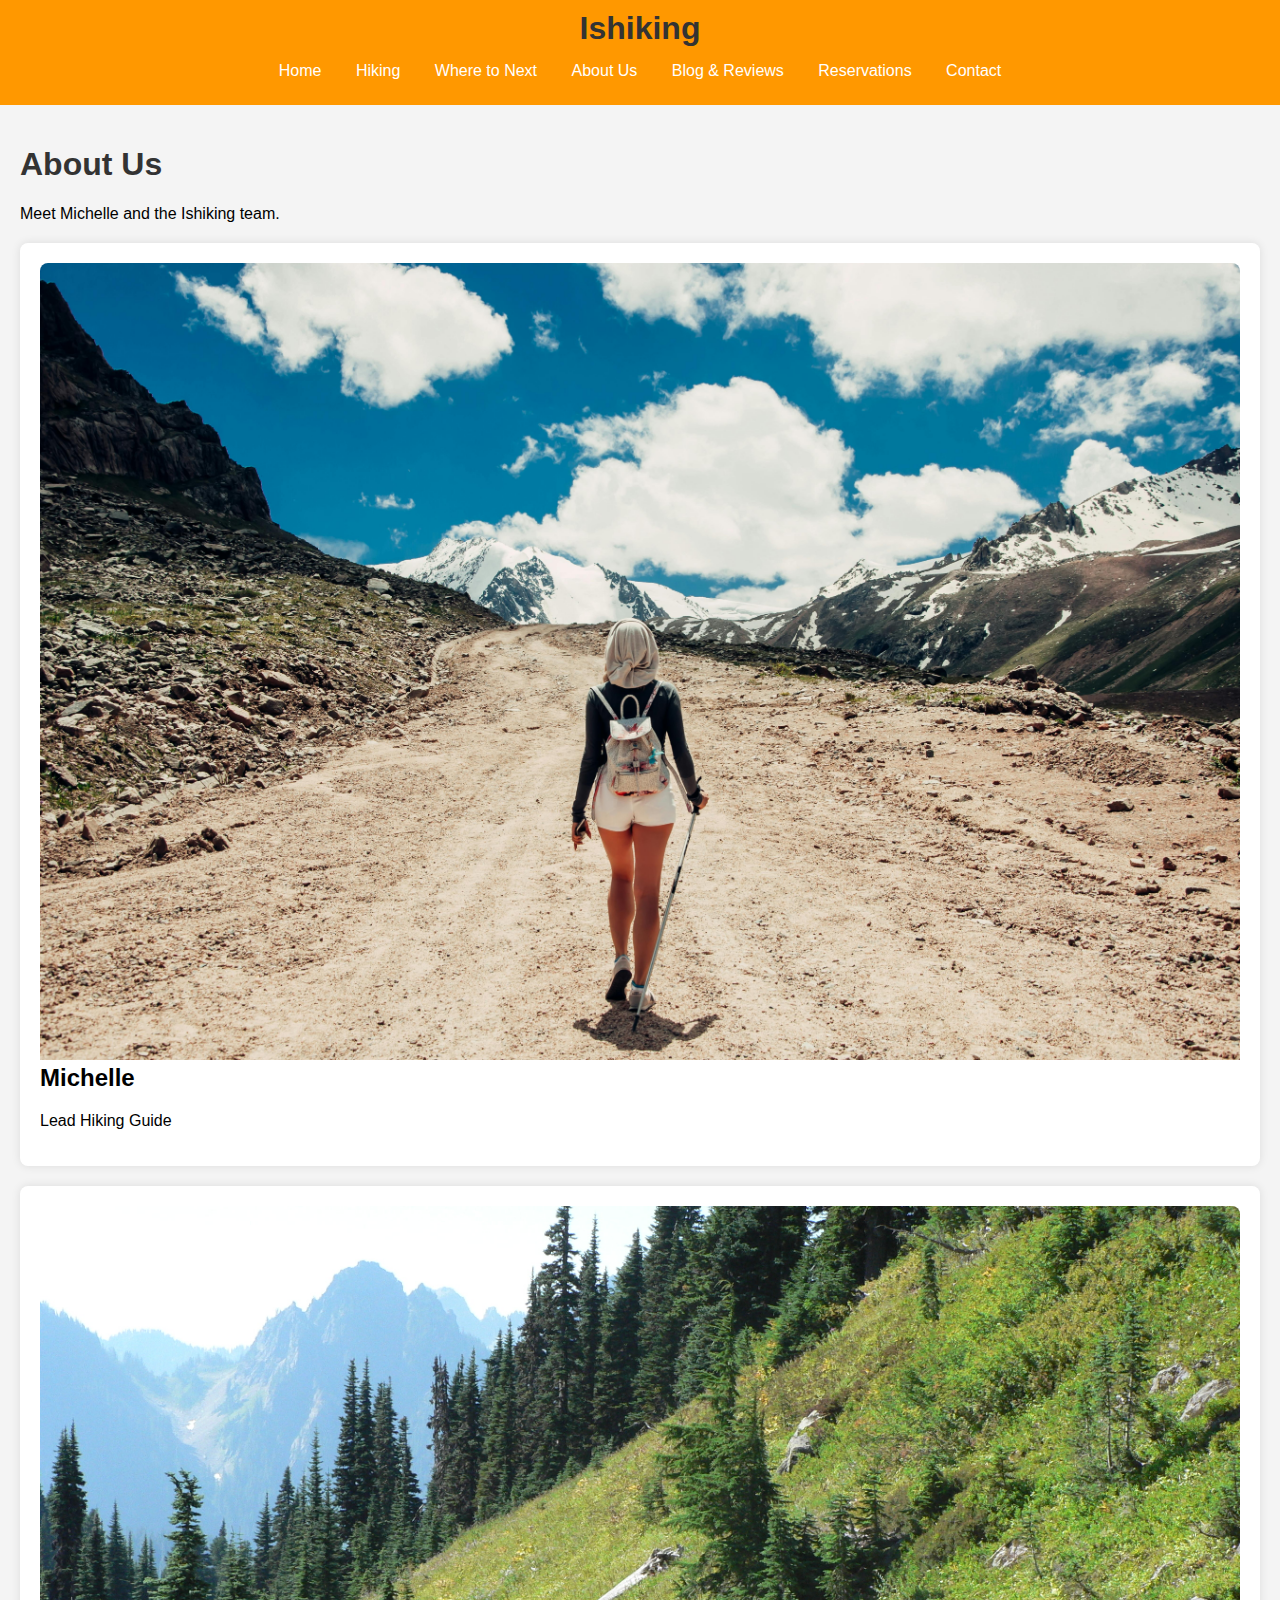
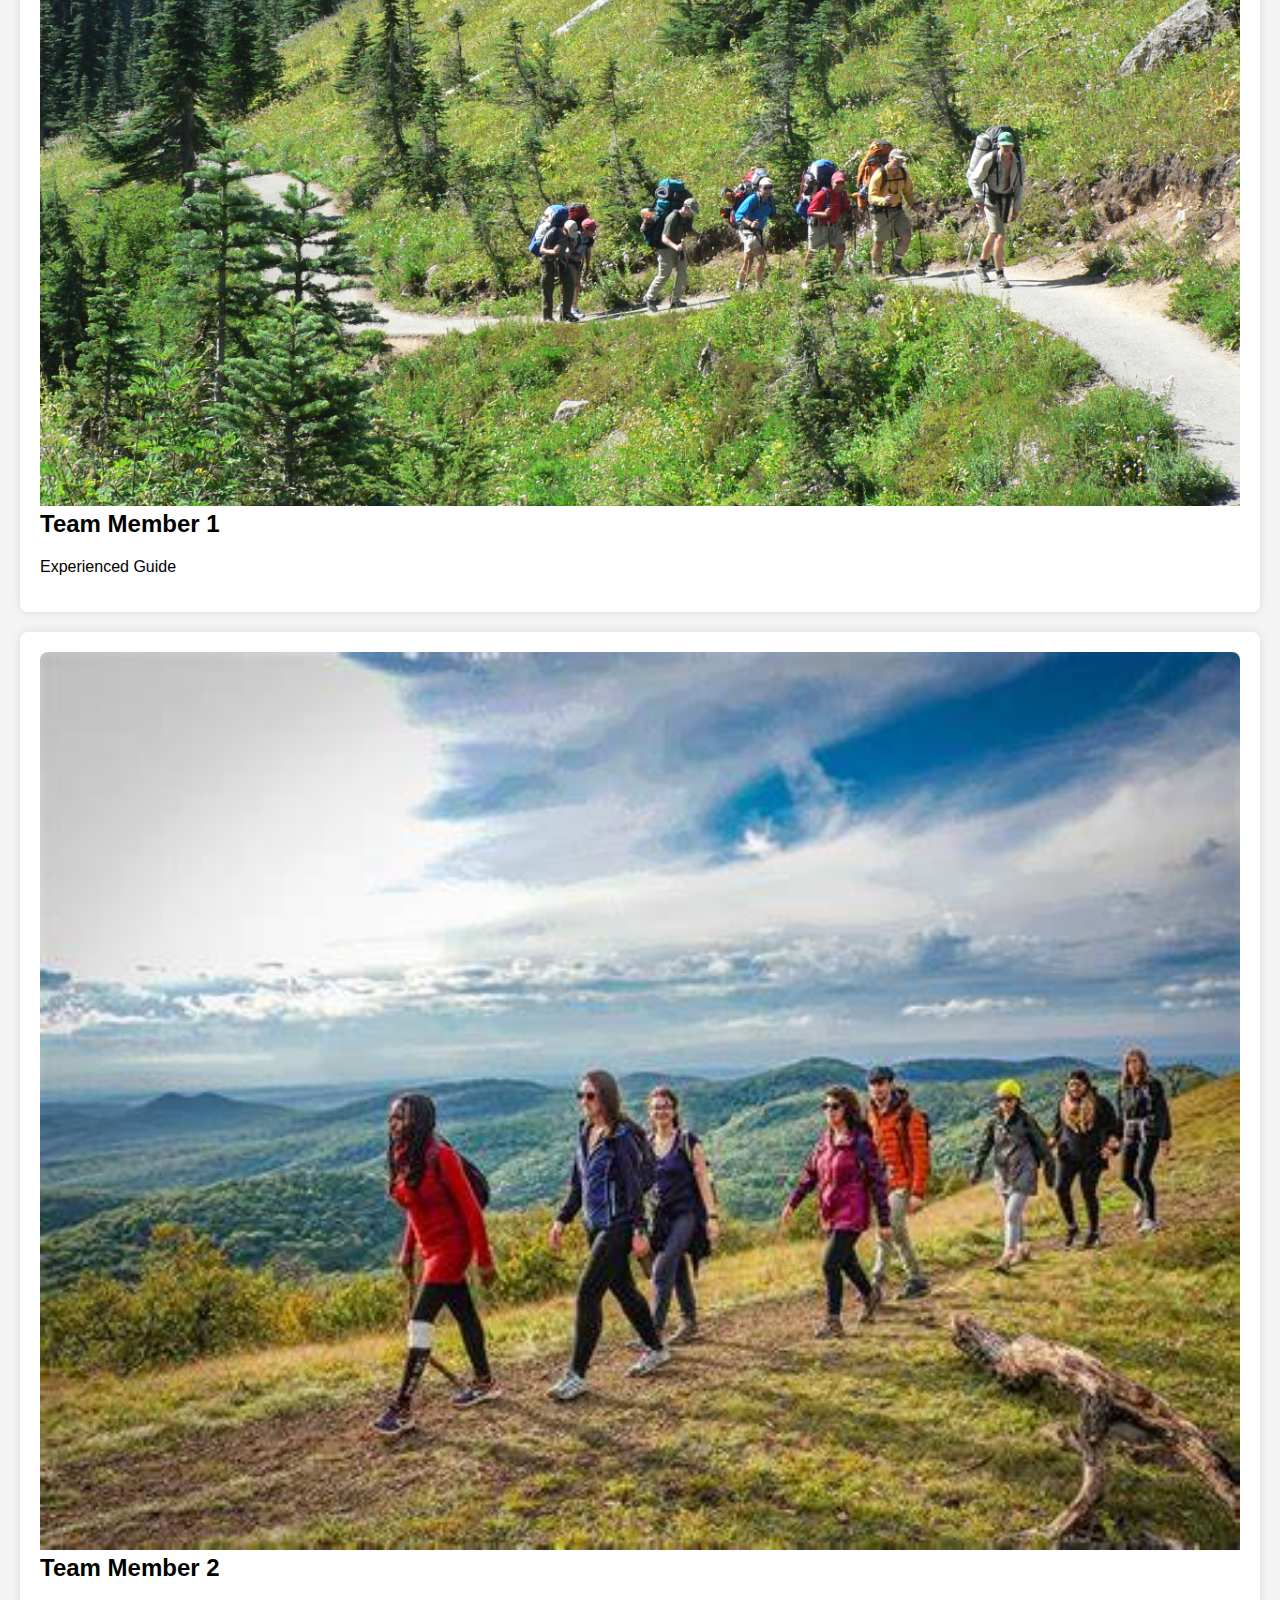
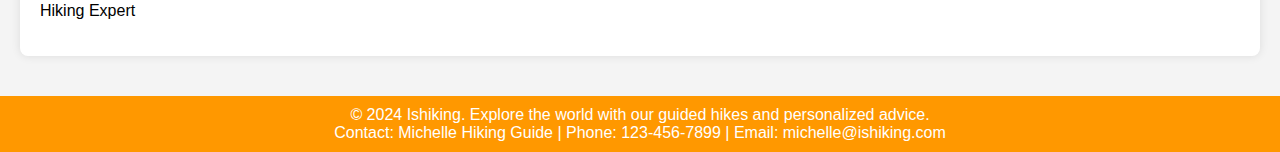
==== about.html @ 2ee1cbbd "final project" ====
<!DOCTYPE html>
<html lang="en">
<head>
    <meta charset="UTF-8">
    <meta name="viewport" content="width=device-width, initial-scale=1.0">
    <link rel="stylesheet" href="styles.css">
    <title>About Us - Ishiking</title>
</head>
<body>
    <header>
        <h1>Ishiking</h1>
        <nav>
            <a href="index.html">Home</a>
            <a href="hiking.html">Hiking</a>
            <a href="next.html">Where to Next</a>
            <a href="about.html">About Us</a>
            <a href="blog-reviews.html">Blog & Reviews</a>
            <a href="reservations.html">Reservations</a>
            <a href="contact.html">Contact</a>
        </nav>
    </header>
    <div class="container">
        <h1>About Us</h1>
        <p>Meet Michelle and the Ishiking team.</p>
        <div class="card">
            <img src="images/michelle.jpg" alt="Michelle">
            <h2>Michelle</h2>
            <p>Lead Hiking Guide</p>
        </div>
        <div class="card">
            <img src="images/team1.jpg" alt="Team Member 1">
            <h2>Team Member 1</h2>
            <p>Experienced Guide</p>
        </div>
        <div class="card">
            <img src="images/team2.jpg" alt="Team Member 2">
            <h2>Team Member 2</h2>
            <p>Hiking Expert</p>
        </div>
    </div>
    <footer>
        © 2024 Ishiking. Explore the world with our guided hikes and personalized advice.
        <br>
        Contact: Michelle Hiking Guide | Phone: 123-456-7899 | Email: michelle@ishiking.com
    </footer>
    <script src="scripts.js"></script>
</body>
</html>
---- styles.css ----
body {
    font-family: Arial, sans-serif;
    margin: 0;
    padding: 0;
    background-color: #f4f4f4;
}

header {
    background-color: #ff9800;
    color: white;
    padding: 10px 0;
    text-align: center;
}

header h1 {
    margin: 0;
}

nav a {
    color: white;
    text-decoration: none;
    padding: 15px;
    display: inline-block;
}

.container {
    padding: 20px;
}

h1 {
    color: #333;
}

.card {
    background: white;
    border-radius: 8px;
    padding: 20px;
    margin: 20px 0;
    box-shadow: 0 0 10px rgba(0, 0, 0, 0.1);
}

.card img {
    width: 100%;
    height: auto;
    border-radius: 8px 8px 0 0;
}

.card h2 {
    margin-top: 0;
}

.btn {
    background-color: #ff9800;
    color: white;
    padding: 10px 20px;
    text-decoration: none;
    border-radius: 5px;
}

form {
    display: flex;
    flex-direction: column;
    width: 300px;
    margin: 20px 0;
}

form input, form button, form textarea, form select {
    padding: 10px;
    margin: 5px 0;
    border-radius: 5px;
    border: 1px solid #ccc;
}

form button {
    background-color: #ff9800;
    color: white;
    border: none;
}

footer {
    background-color: #ff9800;
    color: white;
    text-align: center;
    padding: 10px 0;
    position: relative;
    width: 100%;
}

.destinations .card, .team .card, .highlights .card {
    display: inline-block;
    width: 30%;
    margin: 1%;
    vertical-align: top;
}

@media (max-width: 768px) {
    .destinations .card, .team .card, .highlights .card {
        width: 100%;
    }
}

button, input[type="submit"] {
    cursor: pointer;
}
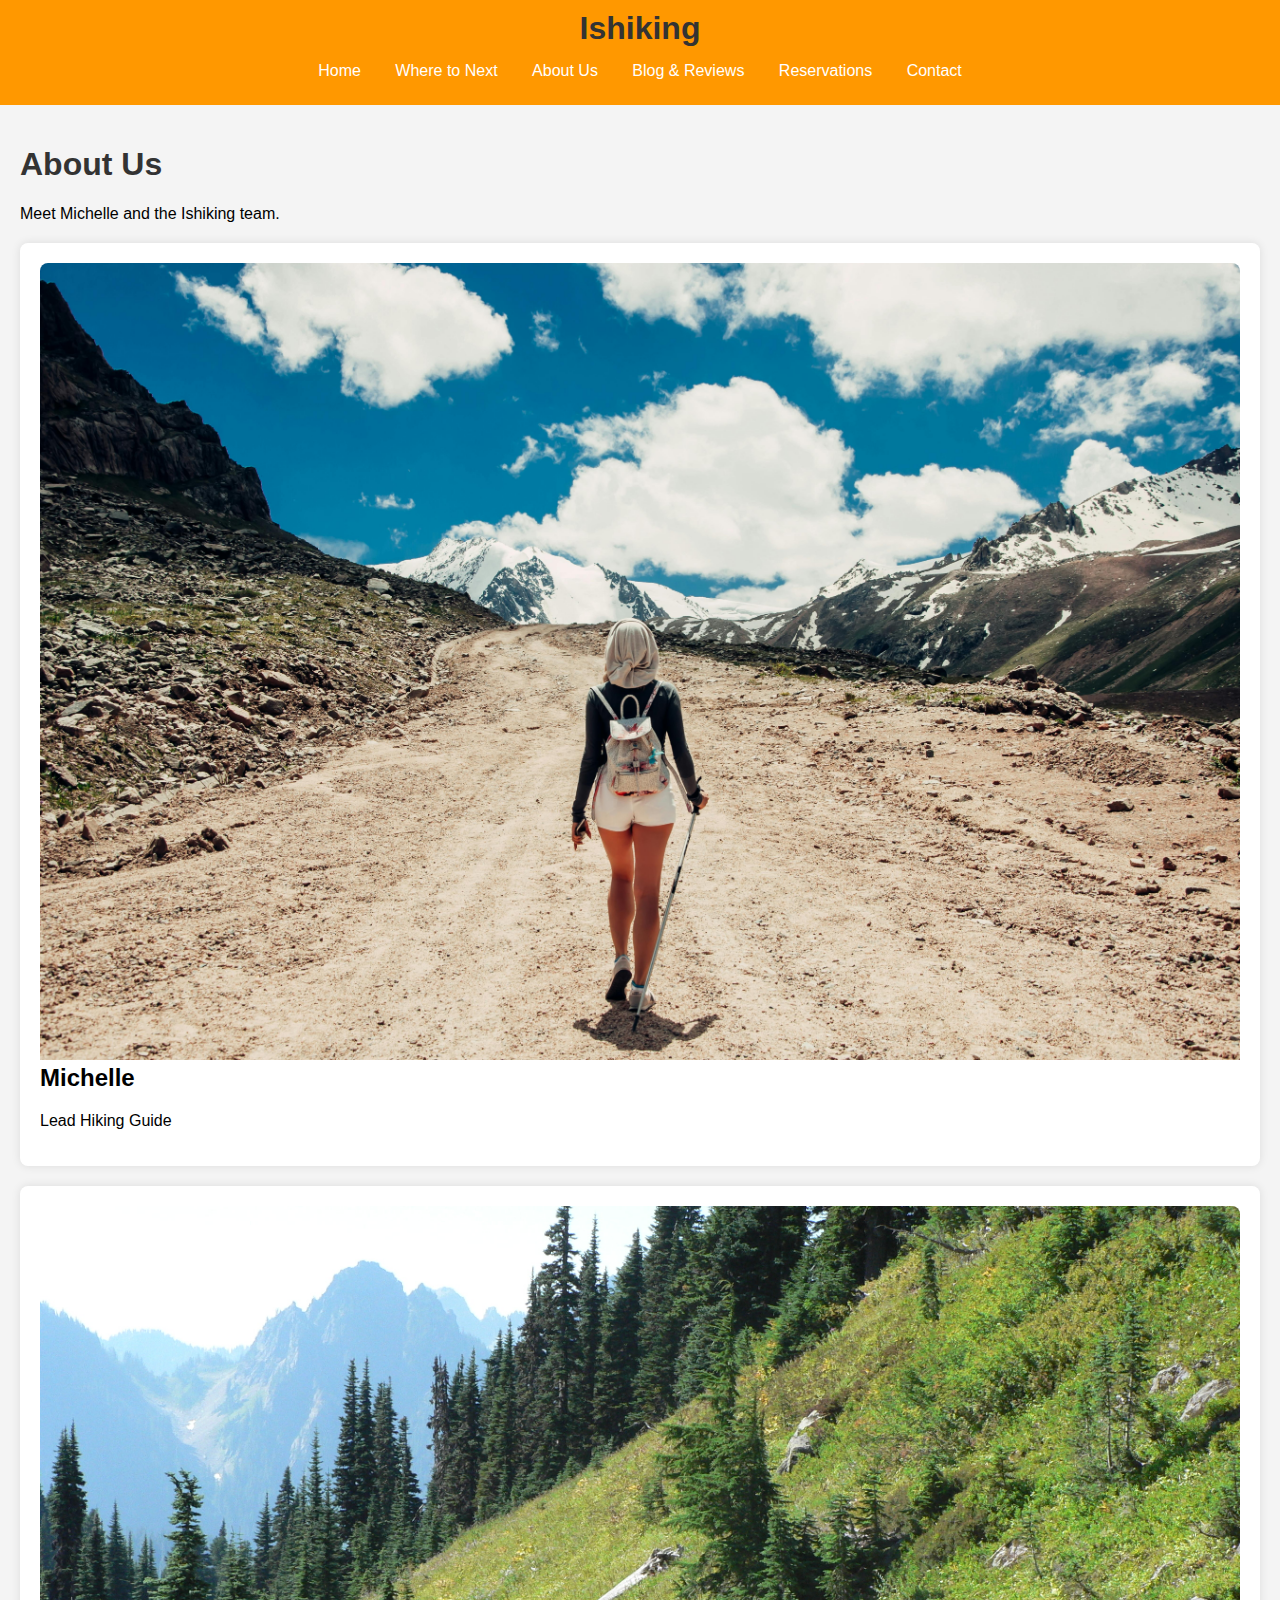
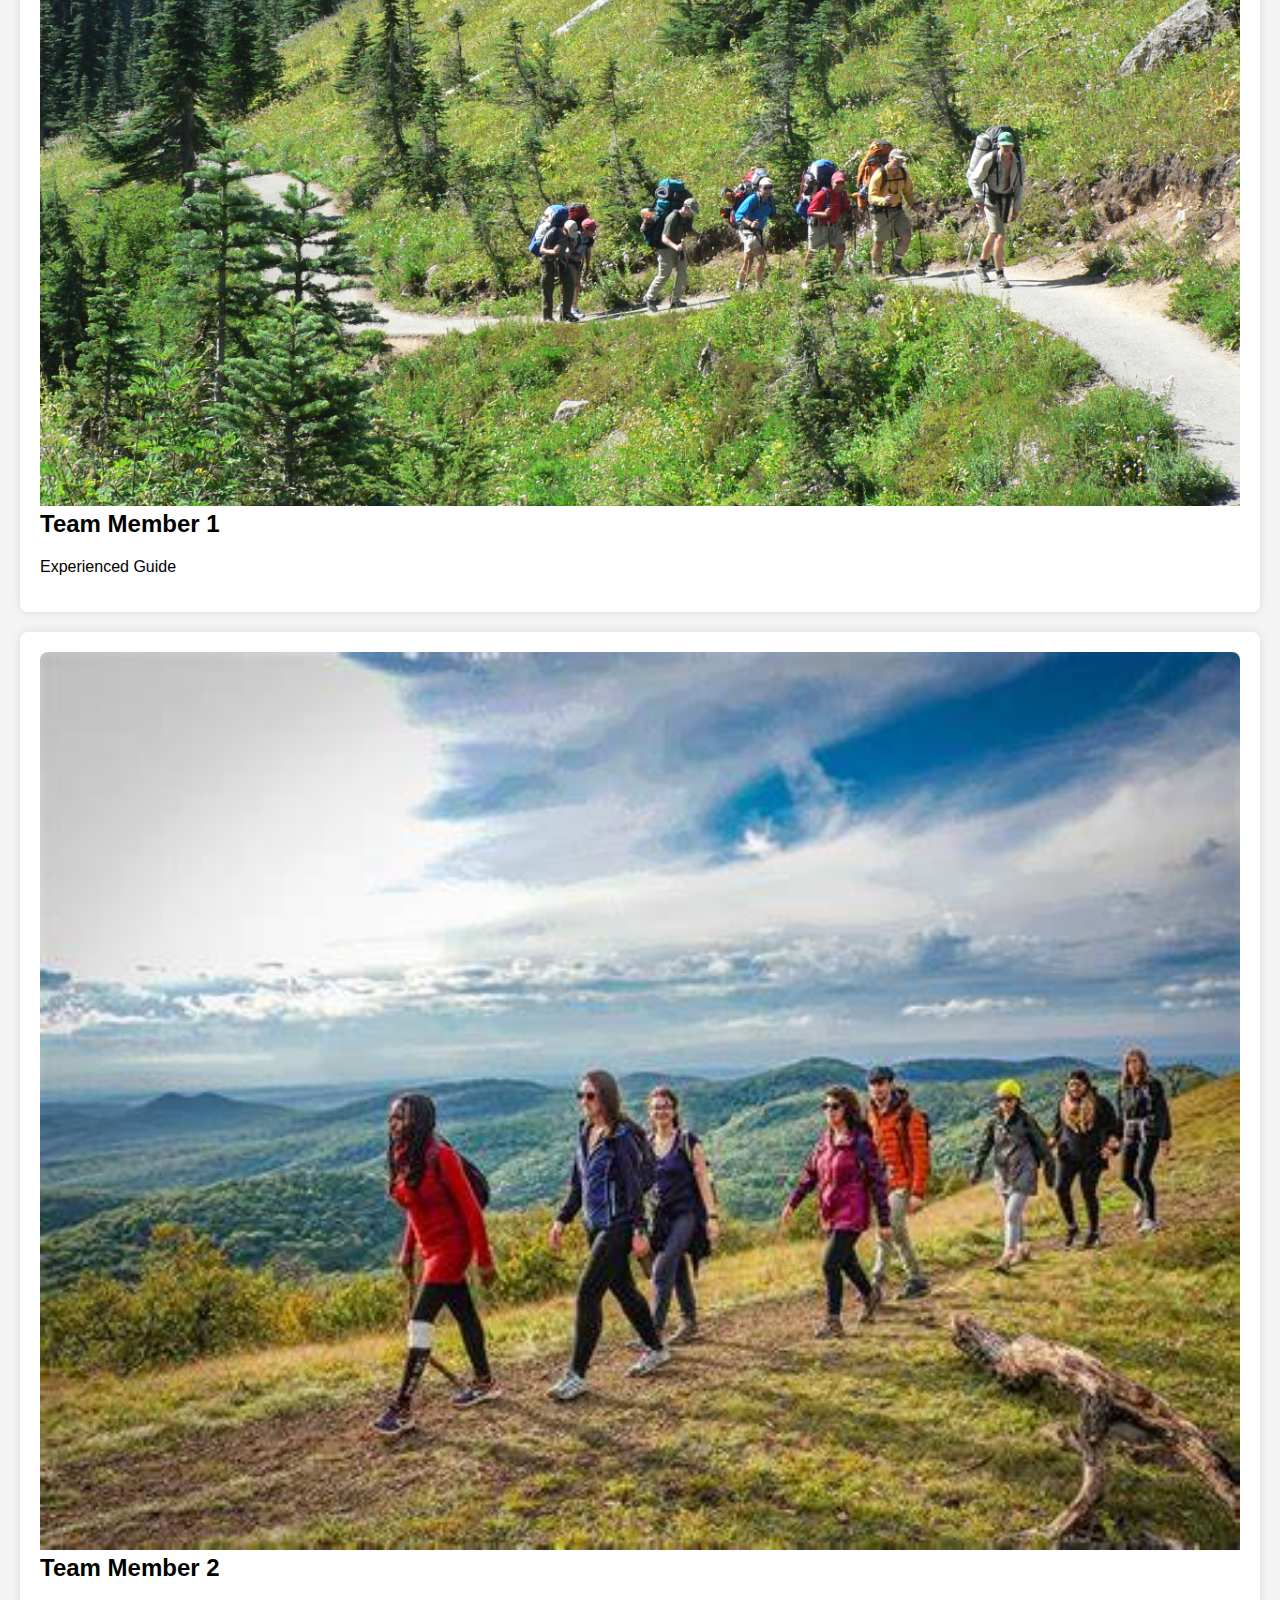
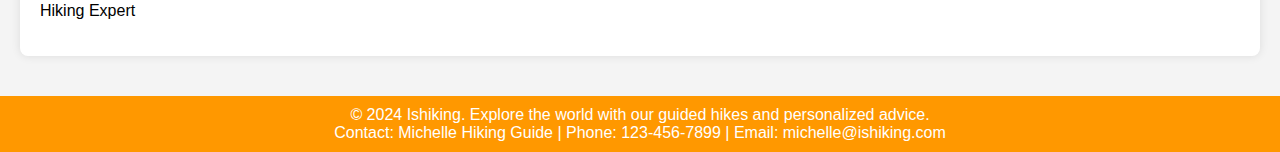
==== commit c1247308: "fixing hiking" ====
--- a/about.html
+++ b/about.html
@@ -11,7 +11,6 @@
         <h1>Ishiking</h1>
         <nav>
             <a href="index.html">Home</a>
-            <a href="hiking.html">Hiking</a>
             <a href="next.html">Where to Next</a>
             <a href="about.html">About Us</a>
             <a href="blog-reviews.html">Blog & Reviews</a>
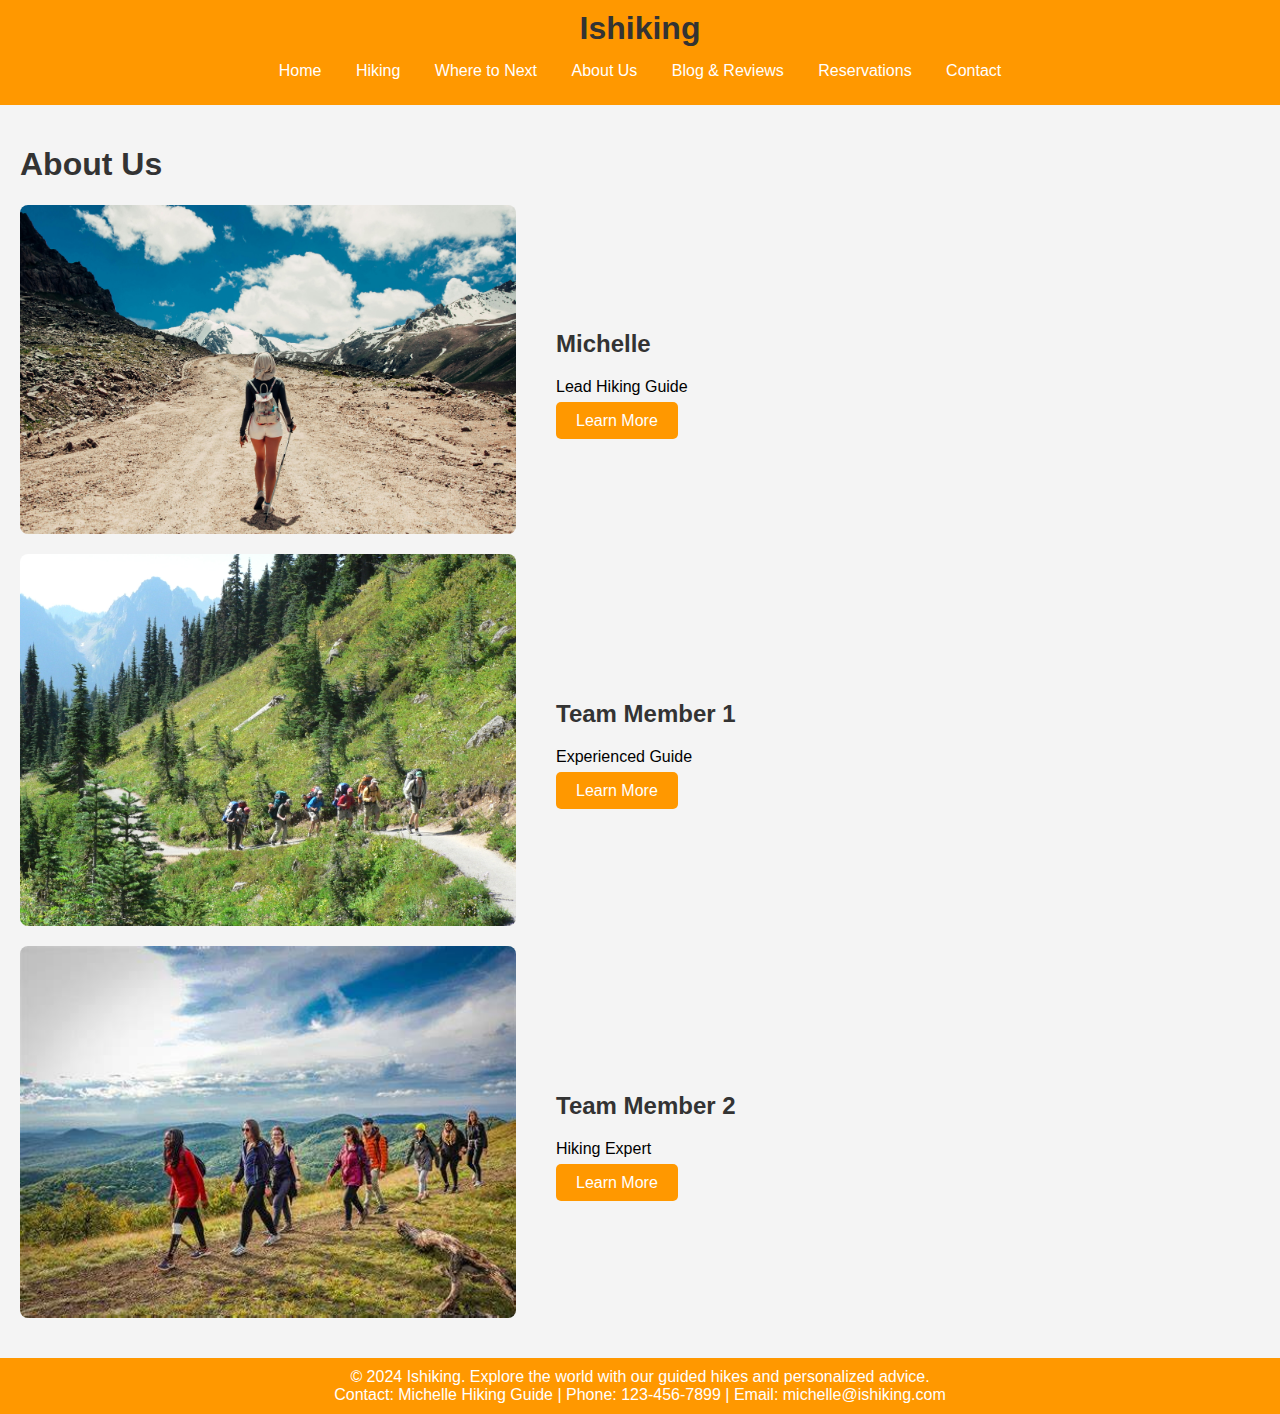
==== commit 4a61f463: "updated" ====
--- a/about.html
+++ b/about.html
@@ -11,6 +11,7 @@
         <h1>Ishiking</h1>
         <nav>
             <a href="index.html">Home</a>
+            <a href="hiking.html">Hiking</a>
             <a href="next.html">Where to Next</a>
             <a href="about.html">About Us</a>
             <a href="blog-reviews.html">Blog & Reviews</a>
@@ -20,22 +21,30 @@
     </header>
     <div class="container">
         <h1>About Us</h1>
-        <p>Meet Michelle and the Ishiking team.</p>
-        <div class="card">
+        <section class="team-member">
             <img src="images/michelle.jpg" alt="Michelle">
-            <h2>Michelle</h2>
-            <p>Lead Hiking Guide</p>
-        </div>
-        <div class="card">
+            <div class="text">
+                <h2>Michelle</h2>
+                <p>Lead Hiking Guide</p>
+                <a href="about.html#michelle" class="btn">Learn More</a>
+            </div>
+        </section>
+        <section class="team-member">
             <img src="images/team1.jpg" alt="Team Member 1">
-            <h2>Team Member 1</h2>
-            <p>Experienced Guide</p>
-        </div>
-        <div class="card">
+            <div class="text">
+                <h2>Team Member 1</h2>
+                <p>Experienced Guide</p>
+                <a href="about.html#team1" class="btn">Learn More</a>
+            </div>
+        </section>
+        <section class="team-member">
             <img src="images/team2.jpg" alt="Team Member 2">
-            <h2>Team Member 2</h2>
-            <p>Hiking Expert</p>
-        </div>
+            <div class="text">
+                <h2>Team Member 2</h2>
+                <p>Hiking Expert</p>
+                <a href="about.html#team2" class="btn">Learn More</a>
+            </div>
+        </section>
     </div>
     <footer>
         © 2024 Ishiking. Explore the world with our guided hikes and personalized advice.
@@ -45,4 +54,3 @@
     <script src="scripts.js"></script>
 </body>
 </html>
-
--- a/styles.css
+++ b/styles.css
@@ -23,30 +23,20 @@
     display: inline-block;
 }
 
-.container {
-    padding: 20px;
+.hero-section {
+    background: url('images/hero.jpg') no-repeat center center/cover;
+    color: white;
+    text-align: center;
+    padding: 100px 20px;
 }
 
-h1 {
-    color: #333;
+.hero-section h1 {
+    font-size: 3em;
+    margin: 0;
 }
 
-.card {
-    background: white;
-    border-radius: 8px;
-    padding: 20px;
-    margin: 20px 0;
-    box-shadow: 0 0 10px rgba(0, 0, 0, 0.1);
-}
-
-.card img {
-    width: 100%;
-    height: auto;
-    border-radius: 8px 8px 0 0;
-}
-
-.card h2 {
-    margin-top: 0;
+.hero-section p {
+    font-size: 1.5em;
 }
 
 .btn {
@@ -57,24 +47,29 @@
     border-radius: 5px;
 }
 
-form {
-    display: flex;
-    flex-direction: column;
-    width: 300px;
-    margin: 20px 0;
+.container {
+    padding: 20px;
 }
 
-form input, form button, form textarea, form select {
-    padding: 10px;
-    margin: 5px 0;
-    border-radius: 5px;
-    border: 1px solid #ccc;
+h1, h2 {
+    color: #333;
 }
 
-form button {
-    background-color: #ff9800;
-    color: white;
-    border: none;
+.home-section, .team-member, .card {
+    display: flex;
+    align-items: center;
+    margin-bottom: 20px;
+}
+
+.home-section img, .team-member img, .card img {
+    width: 40%;
+    height: auto;
+    border-radius: 8px;
+    margin-right: 20px;
+}
+
+.text {
+    padding: 20px;
 }
 
 footer {
@@ -82,24 +77,4 @@
     color: white;
     text-align: center;
     padding: 10px 0;
-    position: relative;
-    width: 100%;
 }
-
-.destinations .card, .team .card, .highlights .card {
-    display: inline-block;
-    width: 30%;
-    margin: 1%;
-    vertical-align: top;
-}
-
-@media (max-width: 768px) {
-    .destinations .card, .team .card, .highlights .card {
-        width: 100%;
-    }
-}
-
-button, input[type="submit"] {
-    cursor: pointer;
-}
-
